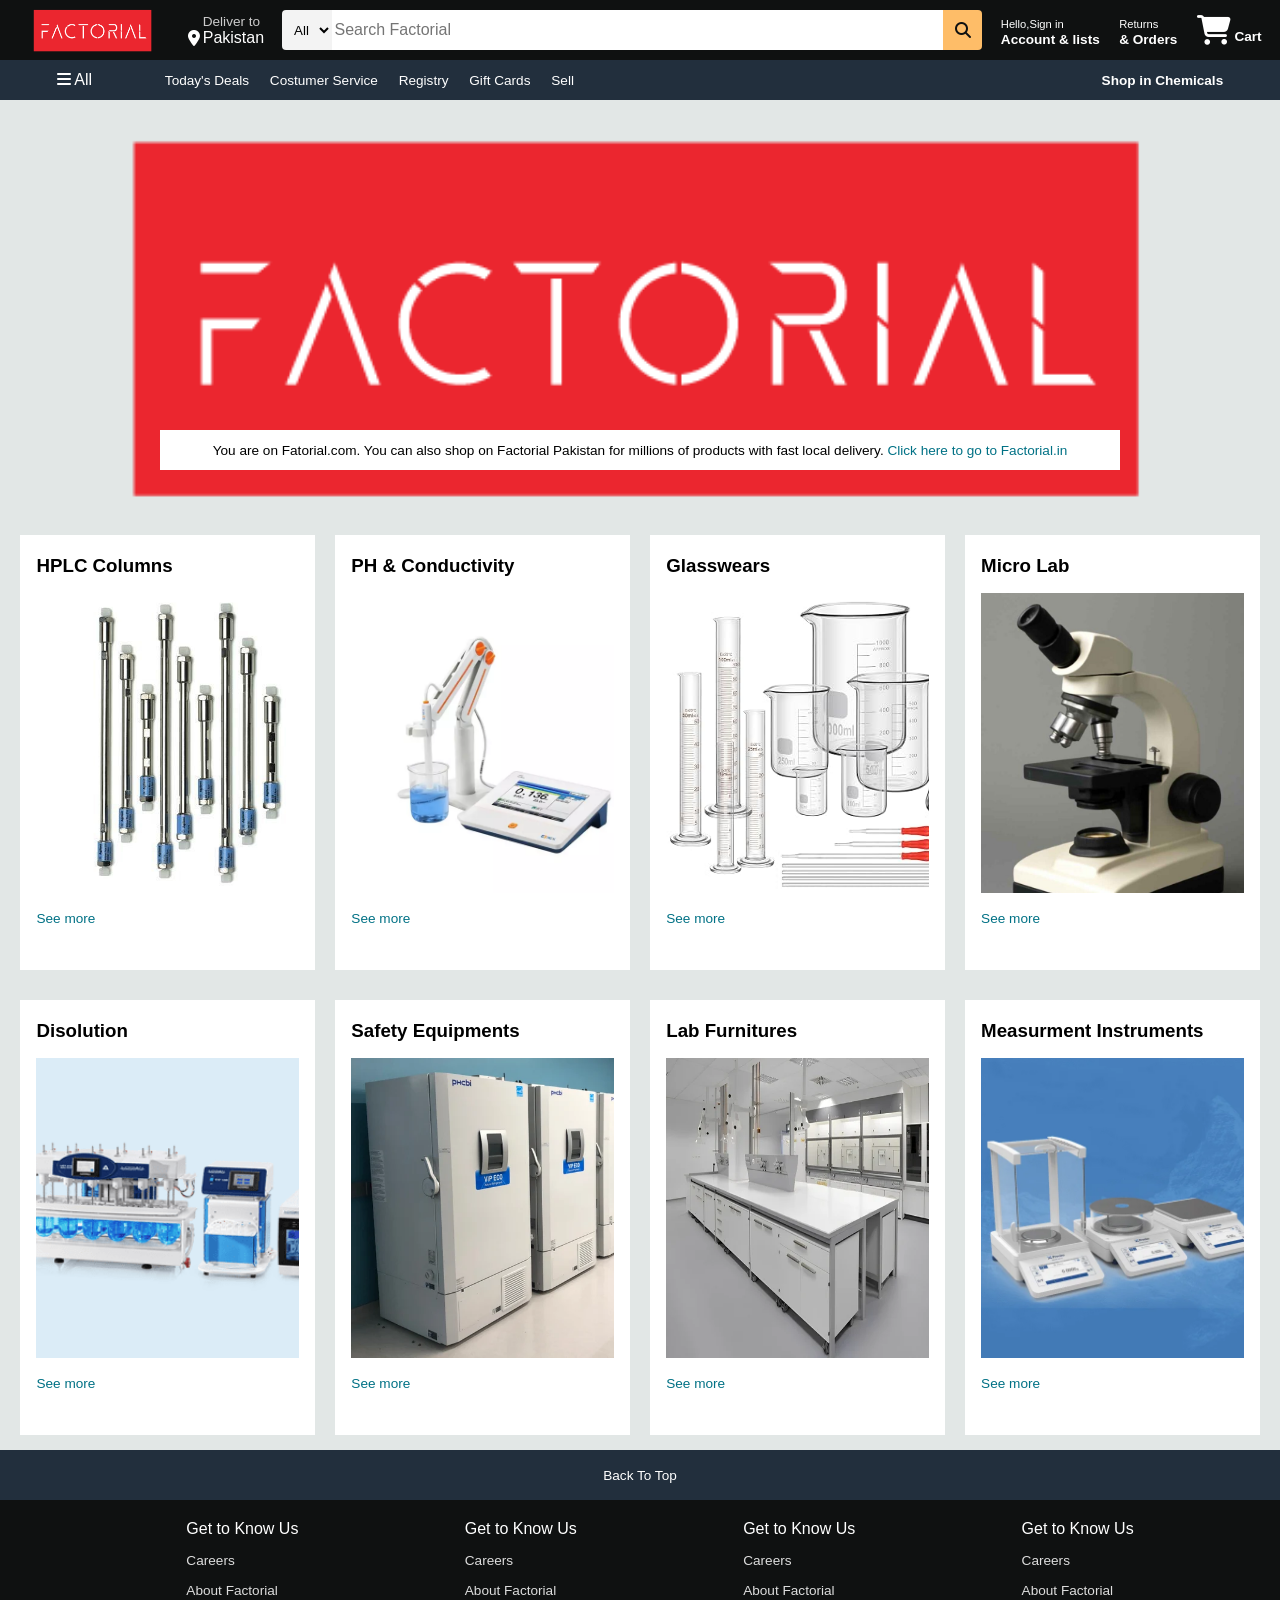
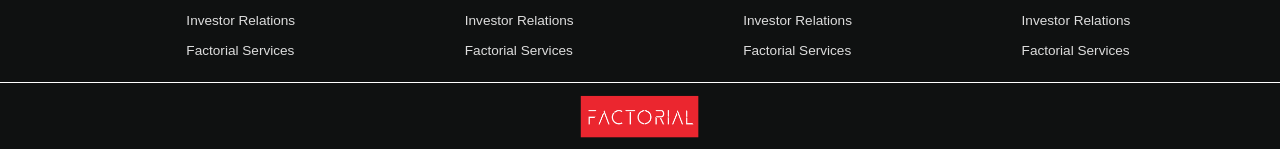
==== index.html @ 0bb88f59 "initial commit" ====
<!DOCTYPE html>
<html lang="en">
<head>
    <meta charset="UTF-8">
    <meta name="viewport" content="width=device-width, initial-scale=1.0">
    <title>Factorial</title>
    <link rel="stylesheet" href="https://cdnjs.cloudflare.com/ajax/libs/font-awesome/6.4.0/css/all.min.css" integrity="sha512-iecdLmaskl7CVkqkXNQ/ZH/XLlvWZOJyj7Yy7tcenmpD1ypASozpmT/E0iPtmFIB46ZmdtAc9eNBvH0H/ZpiBw==" crossorigin="anonymous" referrerpolicy="no-referrer">
    <link rel="stylesheet" href="style.css">
</head>
<body>
    <header>
        <div class="navbar">
            <div class="nav-logo border">
                <div class="logo"></div>
            </div>
            <div class="nav-address border">
                <p class="add-first">Deliver to</p>
                <div class="add-icon">
                    <i class="fa-solid fa-location-dot"></i>
                    <p class="add-second">Pakistan</p>
                </div>
            </div>
            <div class="nav-search">
                <select class="search-select">
                    <option>All</option>
                    <option>talha</option>
                    <option>akbar</option>
                </select>
                <input placeholder="Search Factorial" class="search-input">
                <div class="search-icon">
                    <i class="fa-solid fa-magnifying-glass"></i>
                </div>
            </div>
            <div class="nav-signin border">
                <p><span>Hello,Sign in</span></p>
                <p class="nav-second">Account & lists</p>
            </div>
            <div class="nav-return border">
                <p><span>Returns</span></p>
                <p class="nav-second">& Orders</p>
            </div>
            <div class="nav-cart border">
                <i class="fa-solid fa-cart-shopping"></i>
                Cart
            </div>
        </div>
        <div class="panel">
            <div class="panel-all border">
                <i class="fa-solid fa-bars"></i>
                All
            </div>
            <div class="panel-ops">
                <a href="#" class="border">Today's Deals</a>
                <a href="/customer.html" target="_blank" class="border">Costumer Service</a>
                <a href="#" class="border">Registry</a>
                <a href="#" class="border">Gift Cards</a>
                <a href="#" class="border">Sell</a>
            </div>
            <div class="panel-deals border">
                <a href="#shop">Shop in Chemicals</a>
            </div>
        </div>
    </header>
    <div class="hero-section">
        <div class="hero-msg">
            <p>You are on Fatorial.com. You can also shop on Factorial Pakistan for millions of products with fast local delivery. <a href="#">Click here to go to Factorial.in</a></p>
        </div>
    </div>
    <div class="shop-section" id="shop">
        <div class="box">
            <div class="box-content">
                <h3>HPLC Columns</h3>
                <div class="box-image" style="background-image: url(Column_image.png);"></div>
                <a href="#">See more</a>
            </div>
        </div>
        <div class="box">
            <div class="box-content">
                <h3>PH & Conductivity</h3>
                <div class="box-image" style="background-image: url(Phmeter_image.png);"></div>
                <a href="#">See more</a>
            </div>
        </div>
        <div class="box">
            <div class="box-content">
                <h3>Glasswears</h3>
                <div class="box-image" style="background-image: url('Glassweare_image.png');"></div>
                <a href="#">See more</a>
            </div>
        </div>
        <div class="box">
            <div class="box-content">
                <h3>Micro Lab</h3>
                <div class="box-image" style="background-image: url('Microscope_image.png');"></div>
                <a href="#">See more</a>
            </div>
        </div>
        <div class="box">
            <div class="box-content">
                <h3>Disolution</h3>
                <div class="box-image" style="background-image: url('Disolution_image.png');"></div>
                <a href="#">See more</a>
            </div>
        </div>
        <div class="box">
            <div class="box-content">
                <h3>Safety Equipments</h3>
                <div class="box-image" style="background-image: url('Fridge_image.png');"></div>
                <a href="#">See more</a>
            </div>
        </div>
        <div class="box">
            <div class="box-content">
                <h3>Lab Furnitures</h3>
                <div class="box-image" style="background-image: url('Furniture_image.png');"></div>
                <a href="#">See more</a>
            </div>
        </div>
        <div class="box">
            <div class="box-content">
                <h3>Measurment Instruments</h3>
                <div class="box-image" style="background-image: url('Balance_image.png');"></div>
                <a href="#">See more</a>
            </div>
        </div>
    </div>
    <footer>
        <div class="foot-panel1">
            Back To Top
        </div>
        <div class="foot-panel2">
            <ul>
                <p>Get to Know Us</p>
                <a href="#">Careers</a>
                <a href="#">About Factorial</a>
                <a href="#">Investor Relations</a>
                <a href="#">Factorial Services</a>
            </ul>
            <ul>
                <p>Get to Know Us</p>
                <a href="#">Careers</a>
                <a href="#">About Factorial</a>
                <a href="#">Investor Relations</a>
                <a href="#">Factorial Services</a>
            </ul>
            <ul>
                <p>Get to Know Us</p>
                <a href="#">Careers</a>
                <a href="#">About Factorial</a>
                <a href="#">Investor Relations</a>
                <a href="#">Factorial Services</a>
            </ul>
            <ul>
                <p>Get to Know Us</p>
                <a href="#">Careers</a>
                <a href="#">About Factorial</a>
                <a href="#">Investor Relations</a>
                <a href="#">Factorial Services</a>
            </ul>
        </div>
        <div class="foot-panel3">
            <div class="logo"></div>
        </div>
    </footer>
</body>
</html>
---- style.css ----
*{
    margin: 0;
    font-family: Arial;
    border: border-box;
}

.navbar{
    height: 60px;
    background-color: #0f1111;
    color: white;
    display: flex;
    align-items: center;
    justify-content: space-evenly;
}

.nav-logo{
    height: 50px;
    width: 150px;
    display: flex;
    align-items: center;
}

.logo{
    background-image: url(Factorial_image.png);
    background-size: cover;
    height: 50px;
    width: 100%;
    margin-bottom: 8px;
}

.border{
    border: 1px solid transparent;
}

.border:hover{
    border: 1px solid white;
}

/**box2**/
.add-first{
    color:#cccccc;
    font-size: 0.85rem;
    margin-left: 15px;
}

.add-second{
    font-size: 1rem;
    margin-left: 3px;
}

.add-icon{
    display: flex;
    align-items: center;
}

/**box3**/
.nav-search{
    display: flex;
    justify-content: space-evenly;
    width: 700px;
    height: 40px;
    border-radius: 4px;
}

.search-select{
    background-color: #f3f3f3;
    width: 50px;
    text-align: center;
    border-top-left-radius: 4px;
    border-bottom-left-radius: 4px;
    border: none;
}

.search-input{
    width: 100%;
    font-size: 1rem;
    border: none;
    
}
.search-input:focus {
    outline: none;
    box-shadow: none;
}
.search-icon{
    width: 45px;
    display: flex;
    justify-content: center;
    align-items: center;
    border-top-right-radius: 4px;
    border-bottom-right-radius: 4px;
    background-color: #febd68;
    color: #0f1111;
}

.nav-search:hover{
    border:2px solid orange;
}

/**box4**/
span{
    font-size: 0.7rem;
}

.nav-second{
    font-size: 0.85rem;
    font-weight: 700;
}

/**box6**/
.nav-cart i{
    font-size: 30px;
}

.nav-cart{
    font-size: 0.85rem;
    font-weight: 700;
}

/**panel**/
.panel{
    height: 40px;
    background-color: #222f3d;
    color: white;
    display: flex;
    align-items: center;
    justify-content: space-evenly;
}

.panel-ops a{
    display: inline;
    margin-left: 15px;
    color: white;
    text-decoration: none;
}

.panel-ops{
    width: 70%;
    font-size: 0.85rem;
}

.panel-deals{
    font-size: 0.85rem;
    font-weight: 700;
}

.panel-deals a{
    color: white;
    text-decoration: none;
}

/**hero section**/
.hero-section{
    background-image: url(Factorial_image2.png);
    background-color: #e2e7e6;
    background-size: cover;
    height: 420px;
    display: flex;
    align-items: flex-end;
    justify-content: center;
}

.hero-msg{
    background-color: white;
    color: black;
    height: 40px;
    width: 75%;
    margin-bottom: 50px ;
    font-size: 0.85rem;
    display: flex;
    align-items: center;
    justify-content: center;
}

.hero-msg a{
    color: #007185;
    text-decoration: none;
}

/**shop section**/
.shop-section{
    display: flex;
    flex-wrap: wrap;
    justify-content: space-evenly;
    background-color: #e2e7e6;
}

.box{
    height: 400px;
    width: 23%;
    padding: 20px 0px 15px;
    margin-top: 15px;
    margin-bottom: 15px;
    background-color: white;
}

.box-image{
    height: 300px;
    margin-top: 1rem;
    margin-bottom: 1rem;
    background-size: cover;
}

.box-content{
    margin-left: 1rem;
    margin-right: 1rem;
}

.box-content a{
    color: #007185;
    font-size: 0.85rem;
    text-decoration: none;
}

/**Footer**/
.foot-panel1{
    background-color: #222f3d;
    color: white;
    height: 50px;
    display: flex;
    align-items: center;
    justify-content: center;
    font-size: 0.85rem;
}

.foot-panel2{
    background-color: #0f1111;
    color: white;
    padding: 1.25rem;
    padding-bottom: 1.5rem;
    display: flex;
    justify-content: space-evenly;
}

ul a{
    display: block;
    color: #dddddd;
    text-decoration: none;
    font-size: 0.85rem;
    margin-top: 15px;
}

.foot-panel3{
    border-top: 0.5px solid white;
    background-color: #0f1111;
    display: flex;
    align-items: center;
    justify-content: center;
}

.logo{
    background-image: url(Factorial_image2.png);
    background-size: cover;
    height: 50px;
    width: 150px;
    margin-top: 0.5rem;
}
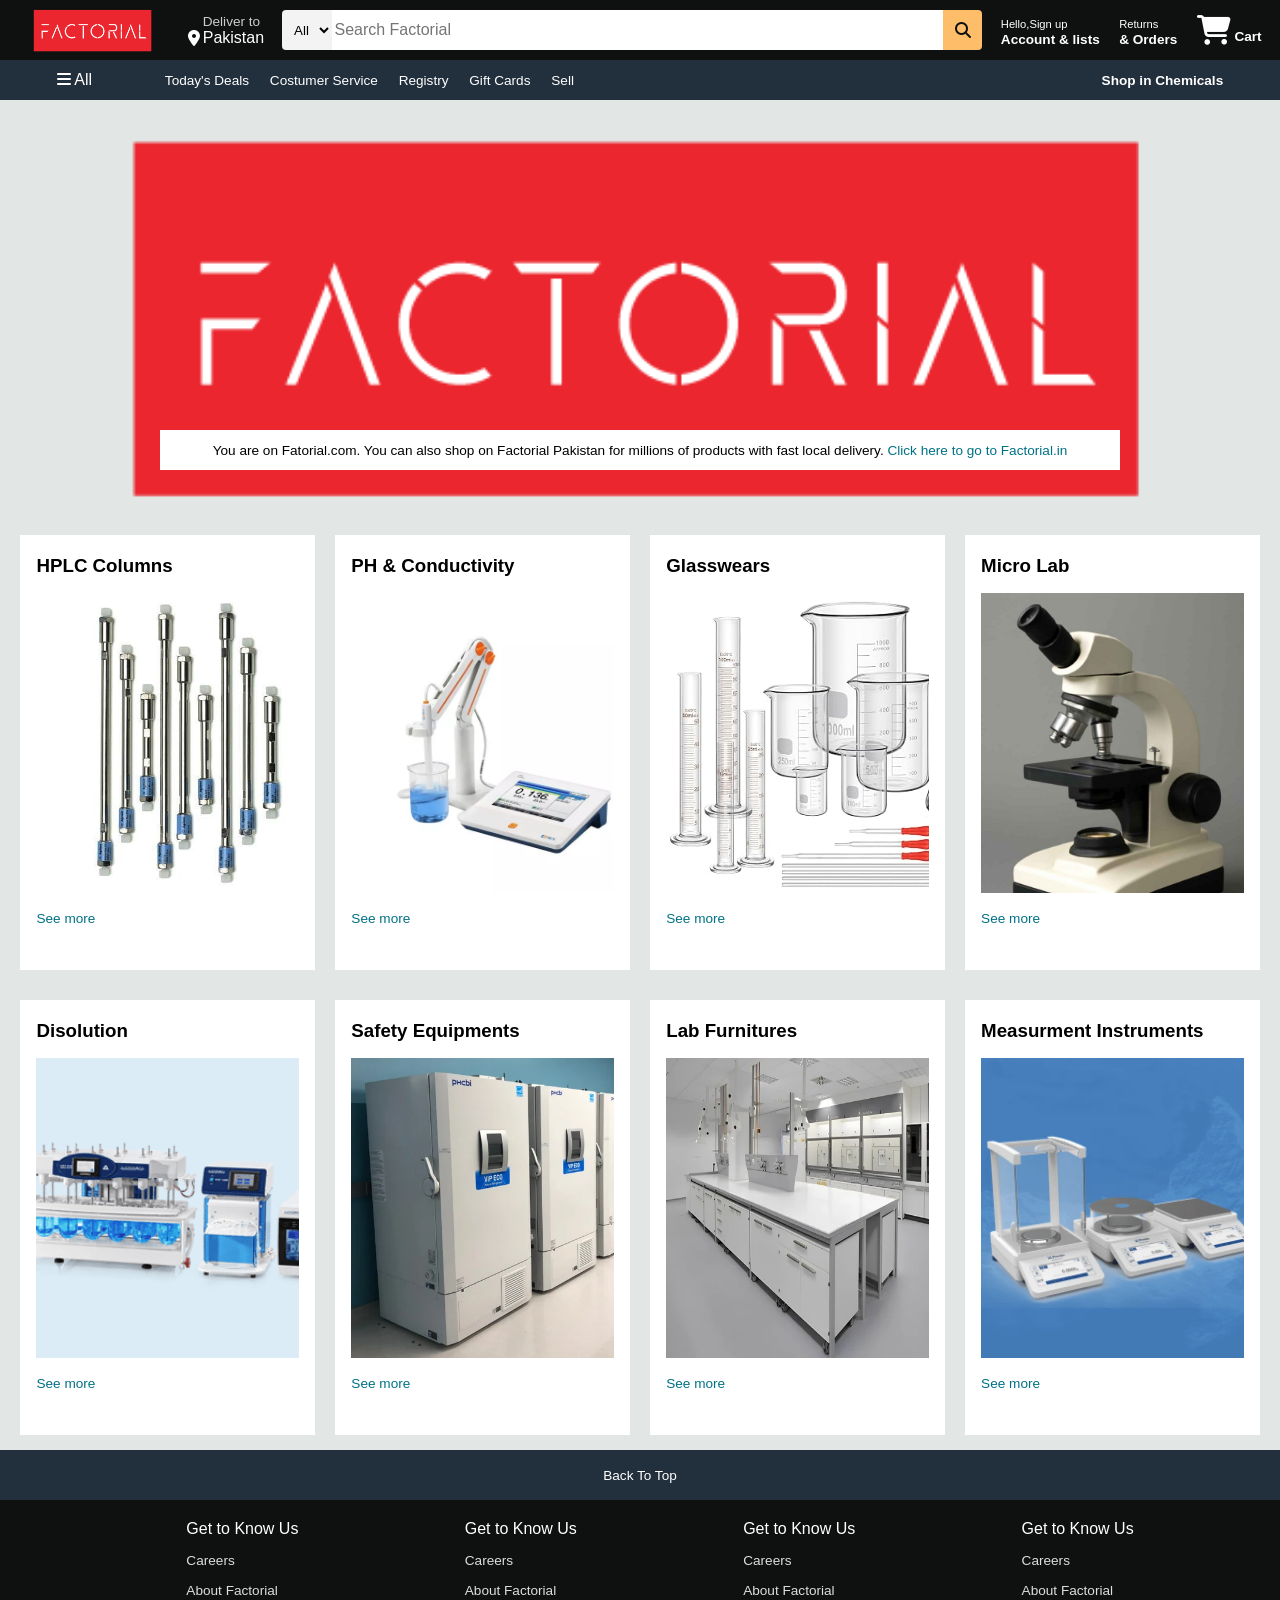
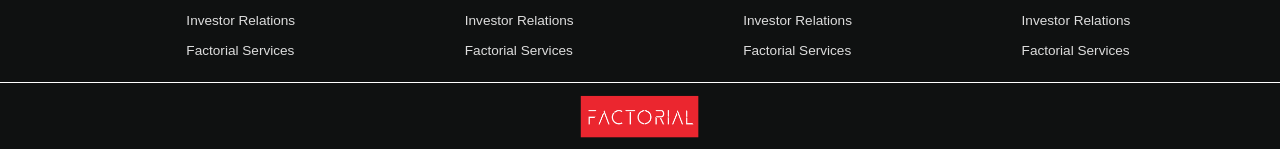
==== commit ff3daff7: "change from  sign in to sign up" ====
--- a/index.html
+++ b/index.html
@@ -32,7 +32,7 @@
                 </div>
             </div>
             <div class="nav-signin border">
-                <p><span>Hello,Sign in</span></p>
+                <p><span>Hello,Sign up</span></p>
                 <p class="nav-second">Account & lists</p>
             </div>
             <div class="nav-return border">
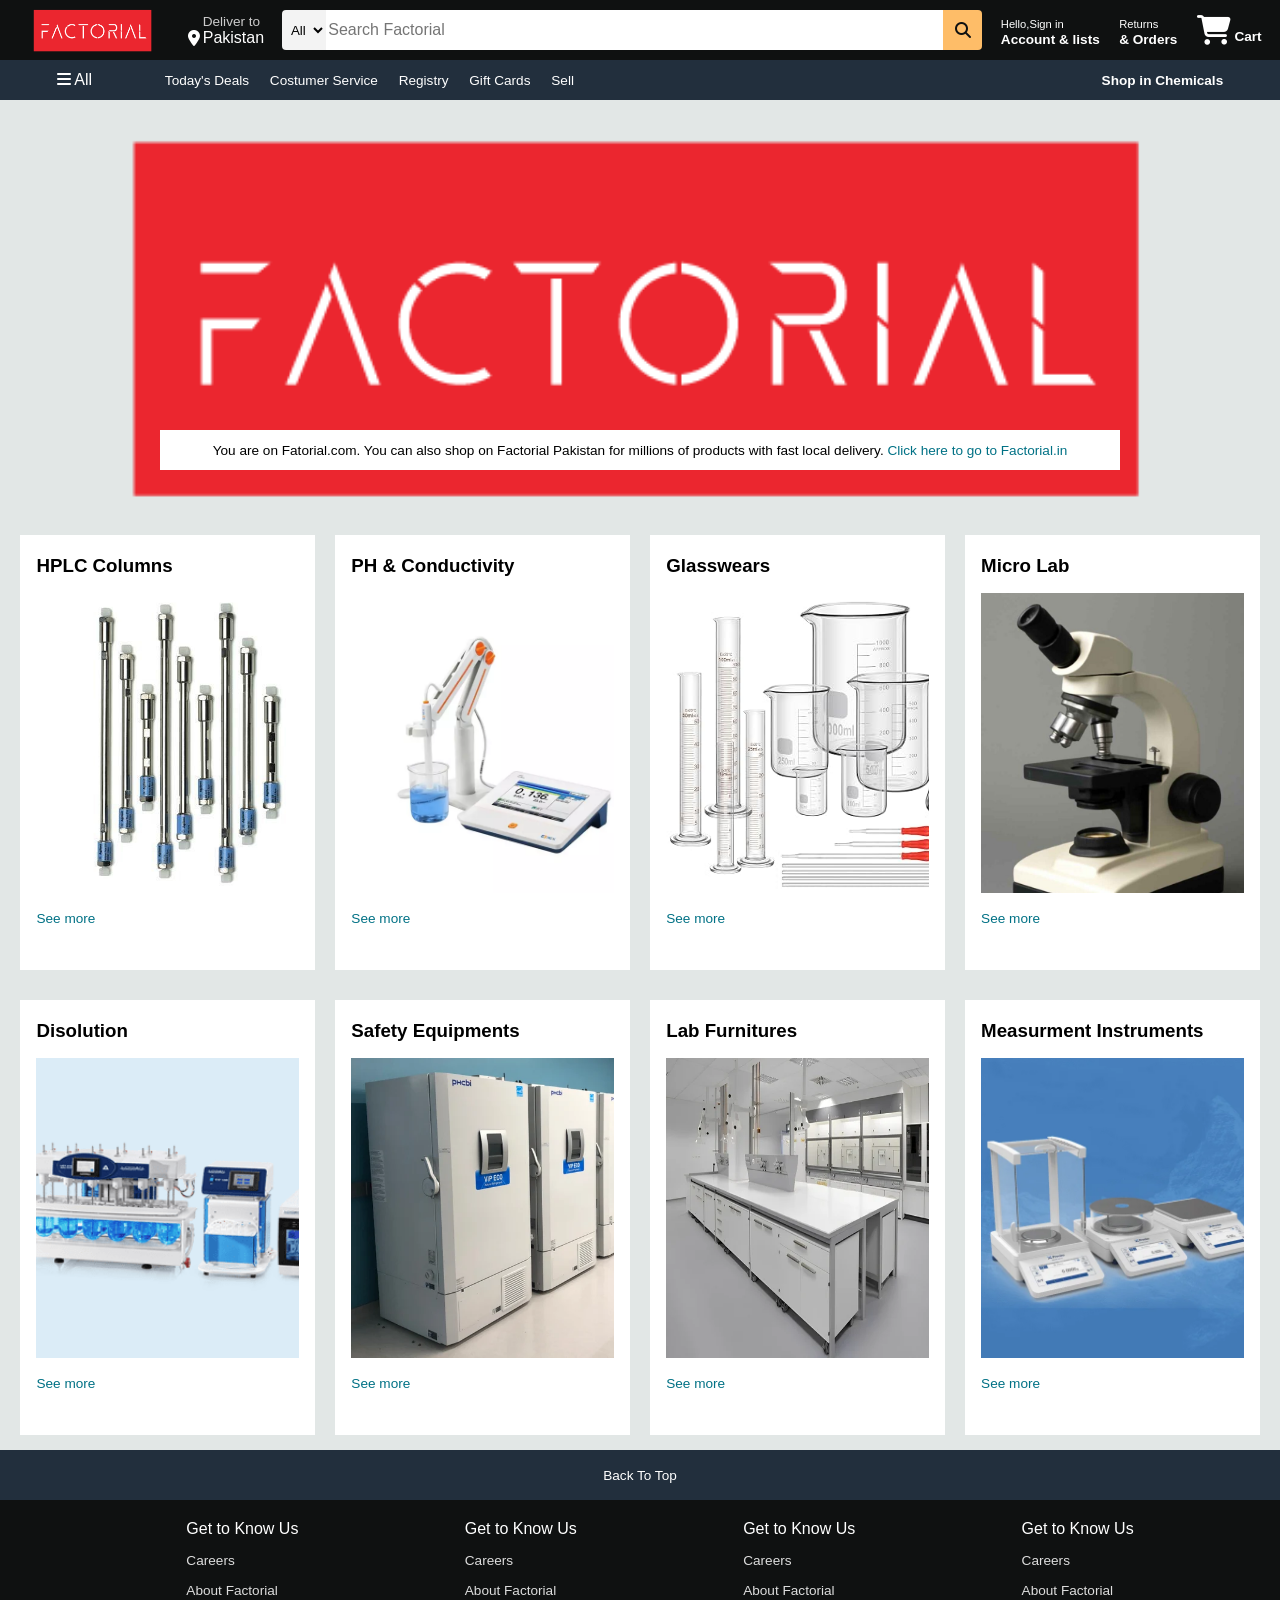
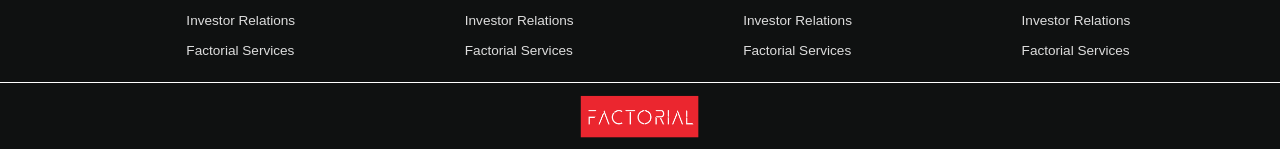
==== commit cf52c4db: "remove-lines" ====
--- a/index.html
+++ b/index.html
@@ -23,8 +23,6 @@
             <div class="nav-search">
                 <select class="search-select">
                     <option>All</option>
-                    <option>talha</option>
-                    <option>akbar</option>
                 </select>
                 <input placeholder="Search Factorial" class="search-input">
                 <div class="search-icon">
@@ -32,7 +30,7 @@
                 </div>
             </div>
             <div class="nav-signin border">
-                <p><span>Hello,Sign up</span></p>
+                <p><span>Hello,Sign in</span></p>
                 <p class="nav-second">Account & lists</p>
             </div>
             <div class="nav-return border">
@@ -51,13 +49,13 @@
             </div>
             <div class="panel-ops">
                 <a href="#" class="border">Today's Deals</a>
-                <a href="/customer.html" target="_blank" class="border">Costumer Service</a>
+                <a href="#" class="border">Costumer Service</a>
                 <a href="#" class="border">Registry</a>
                 <a href="#" class="border">Gift Cards</a>
                 <a href="#" class="border">Sell</a>
             </div>
             <div class="panel-deals border">
-                <a href="#shop">Shop in Chemicals</a>
+                <a href="#">Shop in Chemicals</a>
             </div>
         </div>
     </header>
--- a/style.css
+++ b/style.css
@@ -69,18 +69,17 @@
     border-top-left-radius: 4px;
     border-bottom-left-radius: 4px;
     border: none;
+    outline: none;
 }
 
 .search-input{
     width: 100%;
     font-size: 1rem;
     border: none;
+    outline: none;
     
 }
-.search-input:focus {
-    outline: none;
-    box-shadow: none;
-}
+
 .search-icon{
     width: 45px;
     display: flex;
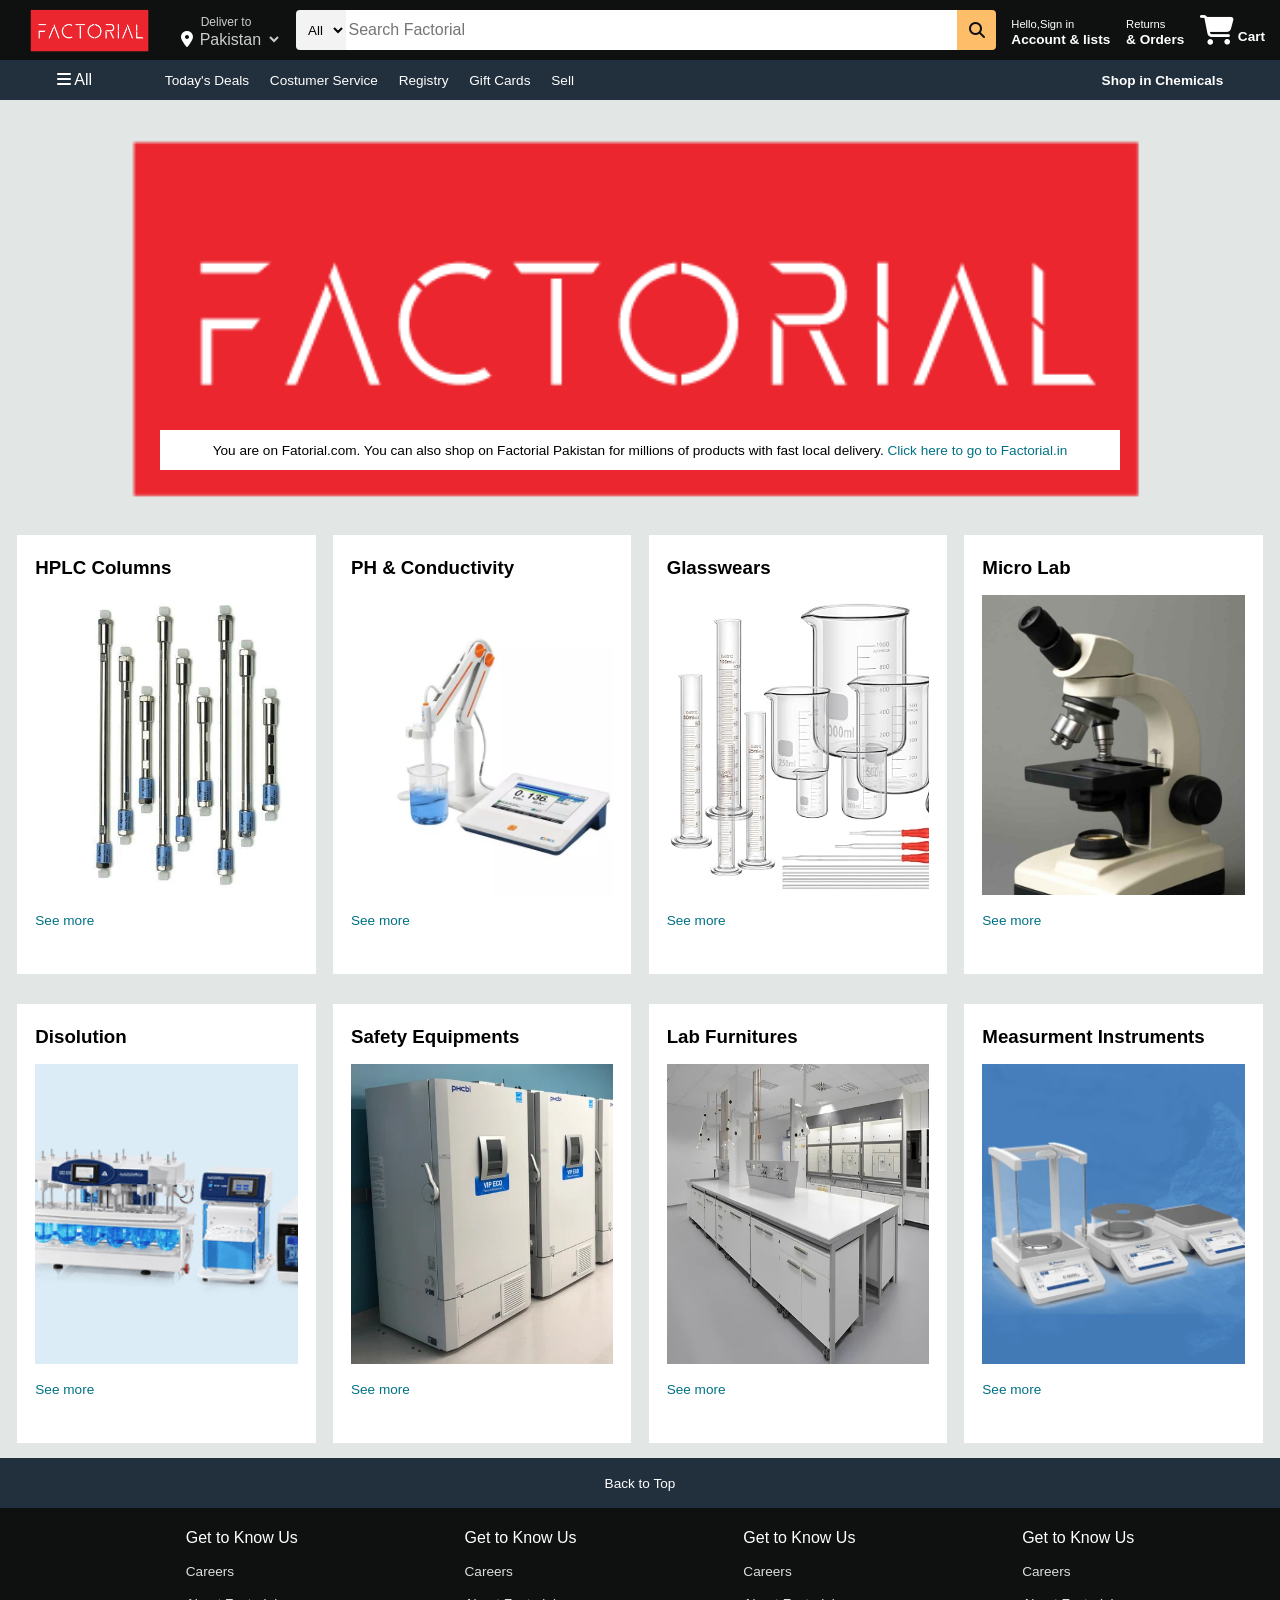
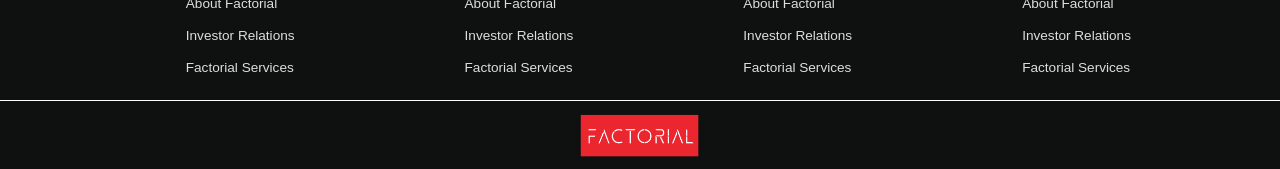
==== commit cf44fe0f: "hover-efects" ====
--- a/index.html
+++ b/index.html
@@ -14,15 +14,24 @@
                 <div class="logo"></div>
             </div>
             <div class="nav-address border">
-                <p class="add-first">Deliver to</p>
+                <a class="add-first">Deliver to</a>
                 <div class="add-icon">
                     <i class="fa-solid fa-location-dot"></i>
-                    <p class="add-second">Pakistan</p>
+                    <select class="add-second">
+                    <option>Pakistan</option>
+                    <option>Germany</option>
+                    <option>Italy</option>
+                    <option>China</option>
+                    </select>
                 </div>
             </div>
             <div class="nav-search">
                 <select class="search-select">
                     <option>All</option>
+                    <option>Columns</option>
+                    <option>Chemicals</option>
+                    <option>Glasswears</option>
+                    <option>Media</option>
                 </select>
                 <input placeholder="Search Factorial" class="search-input">
                 <div class="search-icon">
@@ -65,56 +74,56 @@
         </div>
     </div>
     <div class="shop-section" id="shop">
-        <div class="box">
+        <div class="box border">
             <div class="box-content">
                 <h3>HPLC Columns</h3>
                 <div class="box-image" style="background-image: url(Column_image.png);"></div>
                 <a href="#">See more</a>
             </div>
         </div>
-        <div class="box">
+        <div class="box border">
             <div class="box-content">
                 <h3>PH & Conductivity</h3>
                 <div class="box-image" style="background-image: url(Phmeter_image.png);"></div>
                 <a href="#">See more</a>
             </div>
         </div>
-        <div class="box">
+        <div class="box border">
             <div class="box-content">
                 <h3>Glasswears</h3>
                 <div class="box-image" style="background-image: url('Glassweare_image.png');"></div>
                 <a href="#">See more</a>
             </div>
         </div>
-        <div class="box">
+        <div class="box border">
             <div class="box-content">
                 <h3>Micro Lab</h3>
                 <div class="box-image" style="background-image: url('Microscope_image.png');"></div>
                 <a href="#">See more</a>
             </div>
         </div>
-        <div class="box">
+        <div class="box border">
             <div class="box-content">
                 <h3>Disolution</h3>
                 <div class="box-image" style="background-image: url('Disolution_image.png');"></div>
                 <a href="#">See more</a>
             </div>
         </div>
-        <div class="box">
+        <div class="box border">
             <div class="box-content">
                 <h3>Safety Equipments</h3>
                 <div class="box-image" style="background-image: url('Fridge_image.png');"></div>
                 <a href="#">See more</a>
             </div>
         </div>
-        <div class="box">
+        <div class="box border">
             <div class="box-content">
                 <h3>Lab Furnitures</h3>
                 <div class="box-image" style="background-image: url('Furniture_image.png');"></div>
                 <a href="#">See more</a>
             </div>
         </div>
-        <div class="box">
+        <div class="box border">
             <div class="box-content">
                 <h3>Measurment Instruments</h3>
                 <div class="box-image" style="background-image: url('Balance_image.png');"></div>
@@ -124,40 +133,40 @@
     </div>
     <footer>
         <div class="foot-panel1">
-            Back To Top
+            <p class="border">Back to Top</p>
         </div>
         <div class="foot-panel2">
             <ul>
-                <p>Get to Know Us</p>
-                <a href="#">Careers</a>
-                <a href="#">About Factorial</a>
-                <a href="#">Investor Relations</a>
-                <a href="#">Factorial Services</a>
+                <p class="border">Get to Know Us</p>
+                <a href="#" class="border">Careers</a>
+                <a href="#" class="border">About Factorial</a>
+                <a href="#" class="border">Investor Relations</a>
+                <a href="#" class="border">Factorial Services</a>
             </ul>
             <ul>
-                <p>Get to Know Us</p>
-                <a href="#">Careers</a>
-                <a href="#">About Factorial</a>
-                <a href="#">Investor Relations</a>
-                <a href="#">Factorial Services</a>
+                <p class="border">Get to Know Us</p>
+                <a href="#" class="border">Careers</a>
+                <a href="#" class="border">About Factorial</a>
+                <a href="#" class="border">Investor Relations</a>
+                <a href="#" class="border">Factorial Services</a>
             </ul>
             <ul>
-                <p>Get to Know Us</p>
-                <a href="#">Careers</a>
-                <a href="#">About Factorial</a>
-                <a href="#">Investor Relations</a>
-                <a href="#">Factorial Services</a>
+                <p class="border">Get to Know Us</p>
+                <a href="#" class="border">Careers</a>
+                <a href="#" class="border">About Factorial</a>
+                <a href="#" class="border">Investor Relations</a>
+                <a href="#" class="border">Factorial Services</a>
             </ul>
             <ul>
-                <p>Get to Know Us</p>
-                <a href="#">Careers</a>
-                <a href="#">About Factorial</a>
-                <a href="#">Investor Relations</a>
-                <a href="#">Factorial Services</a>
+                <p class="border">Get to Know Us</p>
+                <a href="#" class="border">Careers</a>
+                <a href="#" class="border">About Factorial</a>
+                <a href="#" class="border">Investor Relations</a>
+                <a href="#" class="border">Factorial Services</a>
             </ul>
         </div>
         <div class="foot-panel3">
-            <div class="logo"></div>
+            <div class="logo border"></div>
         </div>
     </footer>
 </body>
--- a/style.css
+++ b/style.css
@@ -4,6 +4,14 @@
     border: border-box;
 }
 
+.border{
+    border: 1px solid transparent;
+}
+
+.border:hover{
+    border: 1px solid white;
+}
+
 .navbar{
     height: 60px;
     background-color: #0f1111;
@@ -26,26 +34,23 @@
     height: 50px;
     width: 100%;
     margin-bottom: 8px;
-}
-
-.border{
-    border: 1px solid transparent;
-}
-
-.border:hover{
-    border: 1px solid white;
 }
 
 /**box2**/
 .add-first{
     color:#cccccc;
-    font-size: 0.85rem;
-    margin-left: 15px;
+    font-size: 0.75rem;
+    margin-left: 20px;
 }
 
 .add-second{
     font-size: 1rem;
+    color: #cccccc;
     margin-left: 3px;
+    text-decoration: none;
+    background-color: #0f1111;
+    border: none;
+    outline: none;
 }
 
 .add-icon{
@@ -190,6 +195,11 @@
     margin-top: 15px;
     margin-bottom: 15px;
     background-color: white;
+    border: 2px solid transparent;
+}
+
+.box:hover{
+    border: 2px solid orange;
 }
 
 .box-image{
